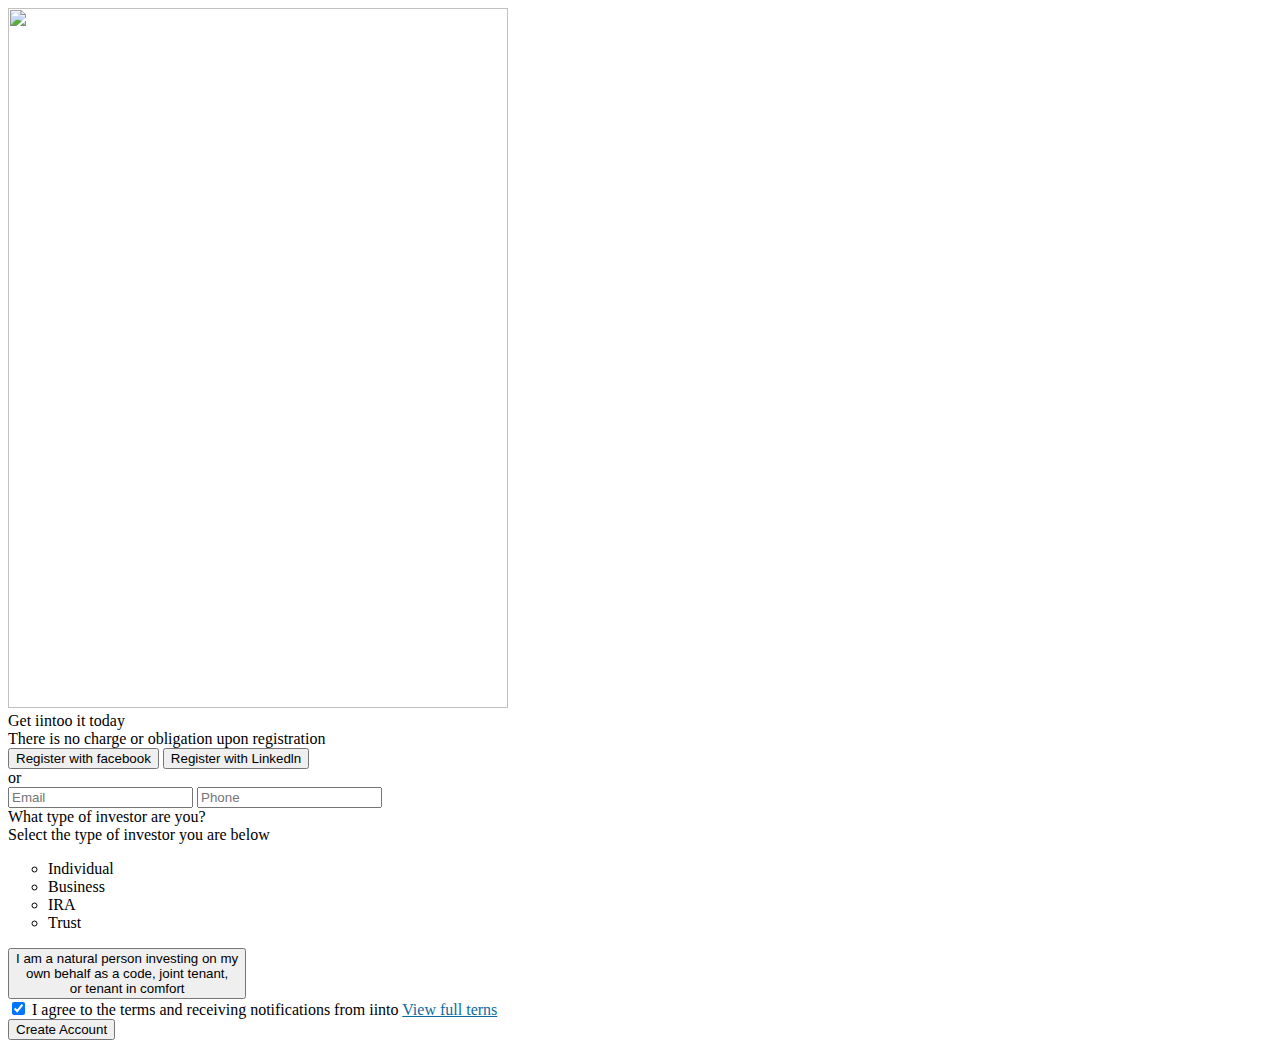
==== Untitled-1.html @ 28a0a152 "Add files via upload" ====
<!DOCTYPE html>
<html lang="en">
<head>
    <meta charset="UTF-8">
    <meta name="viewport" content="width=device-width, initial-scale=1.0">
    <link rel="stylesheet" href="../css/str.css">
    <title>Document</title>
</head>
<body>
    <main class="page">
        <div class="img">
            <img src="../img/op.jpg" width="500" height="700">
        </div>
        <div class="container">
          <div class="title">
            <div>Get iintoo it today</div>
            <div class="post-title">There is no charge or obligation upon registration</div>
          </div>
          <div class="media">
          </div>
          <button class="facebook">
            Register with facebook
          </button>
            <button class="Linkedln">
            Register with Linkedln
          </button>
          <div id='someText'>or</div>
          <div class="input-dialog">
            <input class="input" type="email" name="email" placeholder="Email">
            <input class="input" type="tel" name="phone" placeholder="Phone">
          </div>
          <div class="post-title2">What type of investor are you?</div>
        <div>Select the type of investor you are below</div>
          <ul type="circle">
            <li >Individual</li>
            <li >Business</li>
            <li >IRA</li>
            <li>Trust</li>
          </ul>
        <div>
        <button class="okno">
          I am a natural person investing on my<br>
          own behalf as a code, joint tenant,<br>
          or tenant in comfort
        </button>
        </div>
        <div>
          <input type="checkbox" checked ><label>
        <span >I agree to the terms and receiving notifications from iinto </span >  
        <span style="color: #0B6C9D;" > <u>View full terns </u> </span>
      </label>
      </div>
        <button class="create">
          Create Account
        </button>
        </div>
      </main>
</body>
</html>
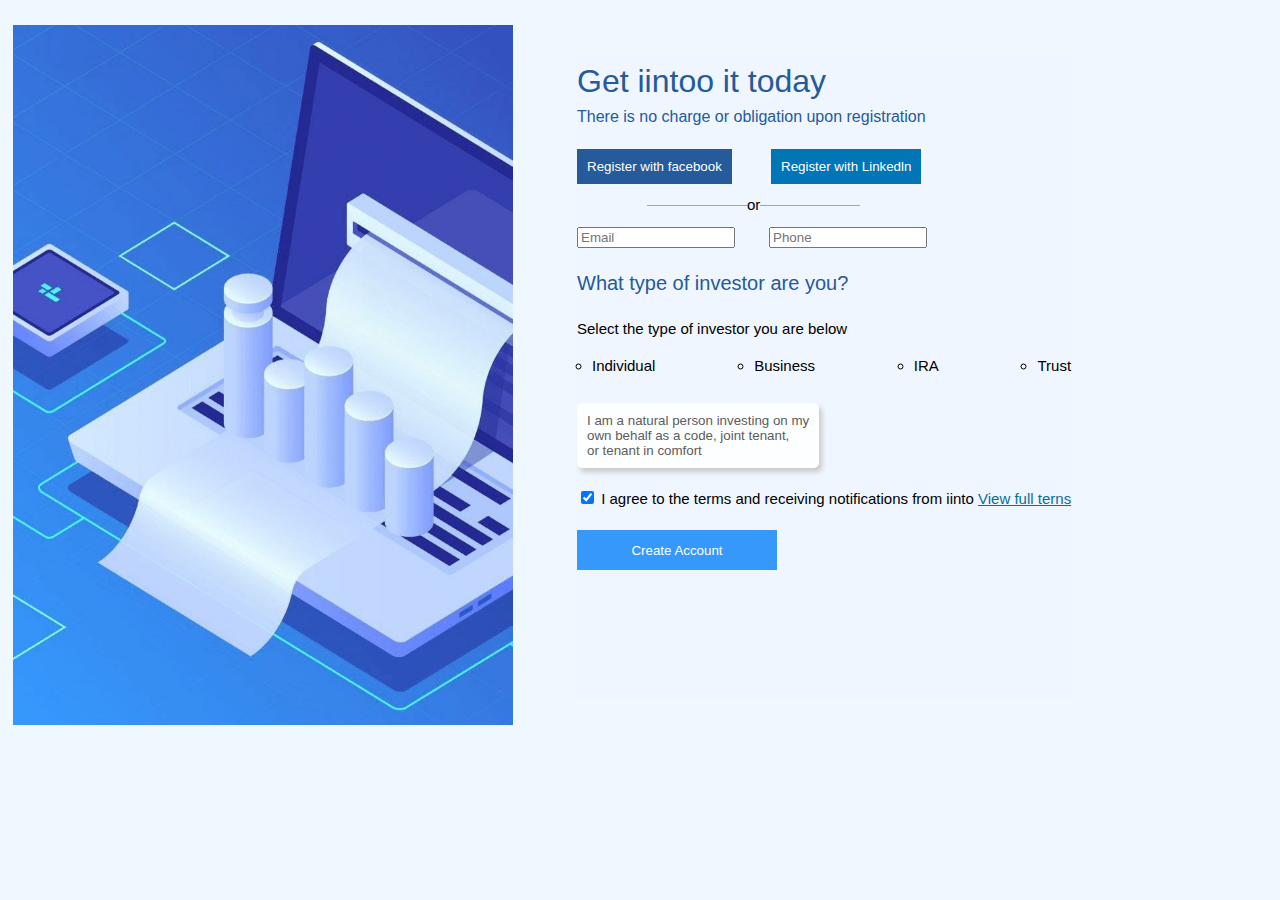
==== commit d4903aa5: "Untitled-1.html" ====
--- a/Untitled-1.html
+++ b/Untitled-1.html
@@ -3,13 +3,13 @@
 <head>
     <meta charset="UTF-8">
     <meta name="viewport" content="width=device-width, initial-scale=1.0">
-    <link rel="stylesheet" href="../css/str.css">
+    <link rel="stylesheet" href="str.css">
     <title>Document</title>
 </head>
 <body>
     <main class="page">
         <div class="img">
-            <img src="../img/op.jpg" width="500" height="700">
+            <img src="op.jpg" width="500" height="700">
         </div>
         <div class="container">
           <div class="title">
@@ -56,4 +56,4 @@
         </div>
       </main>
 </body>
-</html>+</html>
--- a/str.css
+++ b/str.css
@@ -0,0 +1,137 @@
+body {
+    font-family: Arial, sans-serif;
+    font-size: 15px;
+    line-height: 1.5;
+    background-color: aliceblue;
+  }
+  
+  .page {
+    display: flex;
+    margin: 20px auto;
+    width: 1600px;
+    padding: 5px;
+  }
+  
+  .container {
+    background-color: #EFF6FF;
+    margin: 2rem 4rem;
+  }
+  
+  .img {
+    align-items: center;
+    justify-content: center;
+    max-width: 100%;
+  
+  }
+  
+  .title {
+    font-size: 2rem;
+    color: #255A9B;
+  
+  }
+  
+  .post-title{
+    font-size: 1rem;
+  }
+  
+  .media{
+    margin: top 50px;
+    width: 400px;
+    color: white;
+    text-align: center;
+    display: flex;
+    margin: 10px 1px;
+  }
+  
+  .facebook{
+    background-color: #255A9B;
+    justify-content: space-between;
+    border: none;
+    color: white;
+    padding: 10px;
+    margin-right: 35px;
+    cursor: pointer;
+  }
+  .Linkedln{
+    background-color: #0076B6;
+    justify-content: space-between;
+    border: none;
+    color: white;
+    padding: 10px;
+    cursor: pointer;
+  }
+
+.input-dialog{
+  display: flex;
+  justify-content: space-between;
+  width: 350px;
+}
+
+.input{
+ width: 150px;
+}
+  
+  #someText {
+    display: flex;
+    justify-content: center;
+        padding: 10px;
+        align-items: center;
+        justify-content: flex-start
+        
+     }
+     #someText:before {
+      content: "";
+      width: 100px;
+      height: 1px;
+      background-color: #a5a5a5;
+      margin-left: 60px;
+      
+     }
+     #someText:after { 
+      content: "";
+      width: 100px;
+      height: 1px;
+      background-color: #a5a5a5;
+      
+     }
+  .post-title2{
+    font-size: 20px;
+    color: #255A9B;
+    text-align: left;
+    margin: 20px 0px;
+  }
+  ul {
+    position: initialS;
+    display: flex;
+    flex-direction: row;
+}
+  .create{
+    background-color: #3698FB;
+    justify-content: space-between;
+    border: none;
+    color: white;
+    padding: 10px;
+    margin: 20px 0px;
+    width: 200px;
+    height: 40px;
+    cursor: pointer;
+  }
+  .okno{
+    background-color: #fdfeff;
+    justify-content: space-between;
+    box-shadow: 3px 4px 5px rgb(201, 201, 201);
+    border: none;
+    border-radius: 5px;
+    text-align: justify;
+    color: rgb(92, 92, 92);
+    padding: 10px;
+    margin: 20px 0px;
+  }
+
+
+ul{
+  flex-direction: row;
+  justify-content: space-between;
+  padding-left: 15px;
+  margin-bottom: 5px;
+}